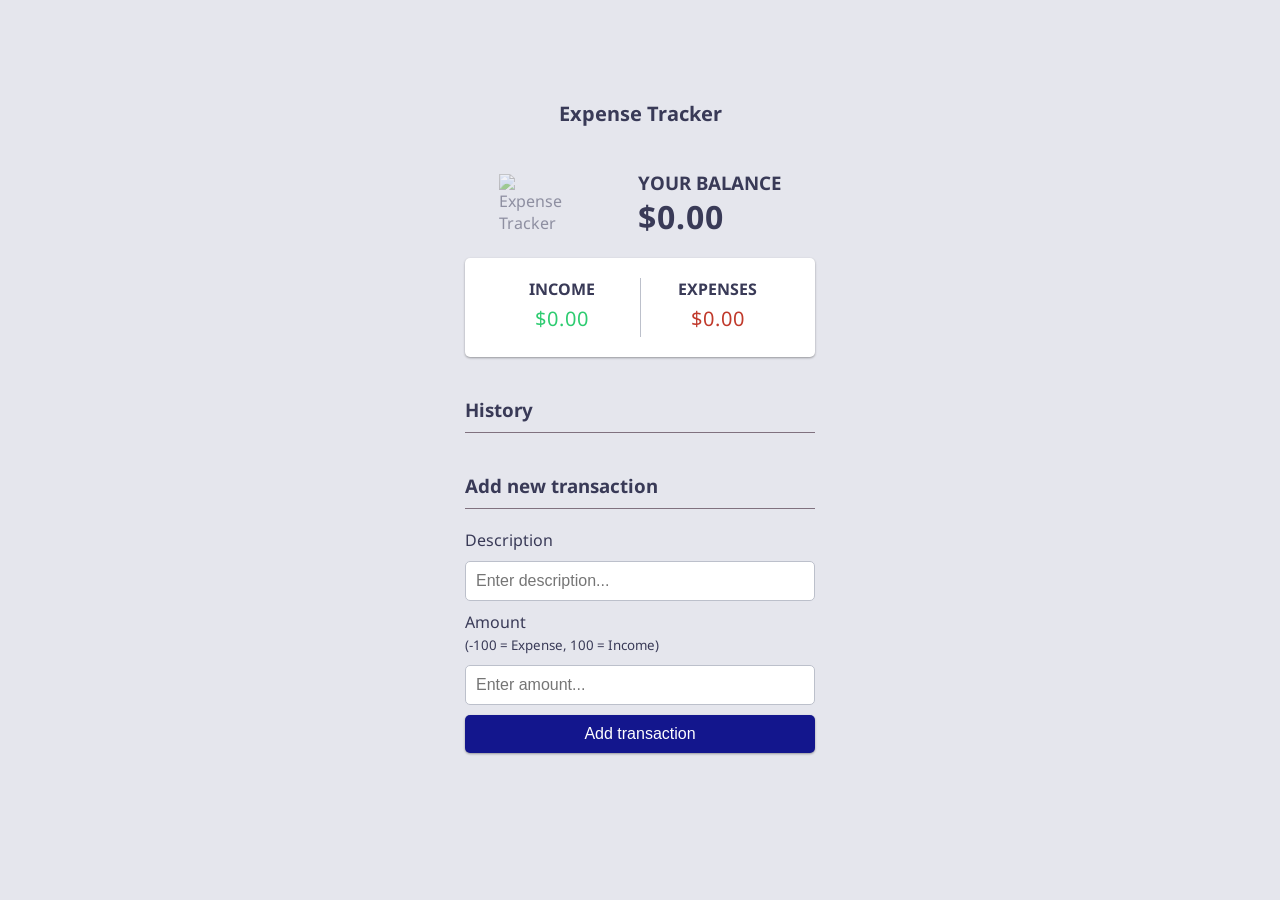
==== index.html @ 1ae1d474 "Basic changes" ====
<!DOCTYPE html>
<html lang="en">
  <head>
    <meta charset="UTF-8" />
    <meta name="viewport" content="width=device-width, initial-scale=1.0" />
    <link
      rel="stylesheet"
      href="https://cdnjs.cloudflare.com/ajax/libs/font-awesome/5.15.1/css/all.min.css"
      integrity="sha512-+4zCK9k+qNFUR5X+cKL9EIR+ZOhtIloNl9GIKS57V1MyNsYpYcUrUeQc9vNfzsWfV28IaLL3i96P9sdNyeRssA=="
      crossorigin="anonymous"
    />
    <link rel="stylesheet" href="style.css" />
    <title>Expense Tracker</title>
  </head>
  <body>
    <h1>Expense Tracker</h1>

    <div class="container">
      <div class="header">
        <img src="https://i.ibb.co/jfScDTC/budget.png" alt="Expense Tracker" />
        <div class="balance-container">
          <h2>Your Balance</h2>
          <h2 id="balance" class="balance">$0.00</h2>
        </div>
      </div>
      <div class="inc-exp-container">
        <div>
          <h4>Income</h4>
          <p id="money-plus" class="money plus">+$0.00</p>
        </div>
        <div>
          <h4>Expenses</h4>
          <p id="money-minus" class="money minus">-$0.00</p>
        </div>
      </div>
      <h3>History</h3>
      <ul id="list" class="list"></ul>
      <h3>Add new transaction</h3>
      <form id="form">
        <div class="form-control">
          <label for="text">Description</label>
          <input type="text" id="text" placeholder="Enter description..." />
        </div>
        <div class="form-control">
          <label for="amount"
            >Amount <br />
            <small>(-100 = Expense, 100 = Income)</small></label
          >
          <input type="number" id="amount" placeholder="Enter amount..." />
        </div>
        <button class="btn">Add transaction</button>
      </form>
    </div>
    <!-- Notification -->
    <div class="notification-container" id="notification">
      <p>Please add a description and amount</p>
    </div>
    <script src="script.js"></script>
  </body>
</html>
---- style.css ----
@import url("https://fonts.googleapis.com/css2?family=Noto+Sans:wght@400;700&display=swap");

:root {
  --main-color: #13168d;
  --secondary-color: #393a57;
  --ternary-color: #486ba6;
  --box-shadow: 0 1px 3px rgba(0, 0, 0, 0.12), 0 1px 2px rgba(0, 0, 0, 0.24);
  --background-color: #e5e6ed;
  --background-secondary-color: #fff;
  --border-color: #80717f;
  --border-secondary-color: #bcc0cb;
  --plus-color: #2ecc71;
  --minus-color: #c0392b;
}

* {
  box-sizing: border-box;
}

body {
  background-color: var(--background-color);
  color: var(--secondary-color);
  font-family: "Noto Sans", sans-serif;
  display: flex;
  flex-direction: column;
  align-items: center;
  justify-content: center;
  min-height: 100vh;
  margin: 0;
}

.header {
  display: flex;
  align-items: center;
  justify-content: space-around;
}

.header img {
  width: 4.5rem;
  width: 4.5rem;
  opacity: 0.5;
}

.balance-container {
  display: flex;
  flex-direction: column;
}

.container {
  margin: 30px auto;
  width: 350px;
}

h1 {
  font-size: 1.25rem;
}

h2 {
  font-size: 1.17rem;
}

.balance {
  letter-spacing: 1px;
  margin: 0;
  font-size: 2rem;
}

h3 {
  border-bottom: 1px solid var(--border-color);
  padding-bottom: 10px;
  margin: 40px 0 10px;
}

h2,
h4 {
  margin: 0;
  text-transform: uppercase;
}

.inc-exp-container {
  background-color: var(--background-secondary-color);
  box-shadow: var(--box-shadow);
  padding: 20px;
  display: flex;
  justify-content: space-between;
  margin: 20px 0;
  border-radius: 5px;
}

.inc-exp-container > div {
  flex: 1;
  text-align: center;
}

.inc-exp-container > div:first-of-type {
  border-right: 1px solid var(--border-secondary-color);
}

.money {
  font-size: 20px;
  letter-spacing: 1px;
  margin: 5px 0;
}

.money.plus {
  color: var(--plus-color);
}

.money.minus {
  color: var(--minus-color);
}

label {
  display: inline-block;
  margin: 10px 0;
}

input[type="text"],
input[type="number"] {
  border: 1px solid var(--border-secondary-color);
  border-radius: 5px;
  display: block;
  font-size: 16px;
  padding: 10px;
  width: 100%;
}

.btn {
  cursor: pointer;
  background-color: var(--main-color);
  box-shadow: var(--box-shadow);
  color: var(--background-secondary-color);
  border: 0;
  display: block;
  font-size: 16px;
  margin: 10px 0 30px;
  padding: 10px;
  width: 100%;
  border-radius: 5px;
}

.list {
  list-style-type: none;
  padding: 0;
  margin-bottom: 40px;
}

.list li {
  background-color: var(--background-secondary-color);
  box-shadow: var(--box-shadow);
  color: var(--ternary-color);
  display: flex;
  justify-content: space-between;
  position: relative;
  padding: 10px;
  margin: 10px 0;
  border-top-left-radius: 5px;
  border-bottom-left-radius: 5px;
}

.list li.plus {
  border-left: 5px solid var(--plus-color);
}

.list li.minus {
  border-left: 5px solid var(--minus-color);
}

.delete-btn {
  cursor: pointer;
  background-color: var(--minus-color);
  color: var(--background-secondary-color);
  box-shadow: var(--box-shadow);
  border: 0;
  font-size: 22px;
  line-height: 22px;
  padding: 10px;
  margin: 10px 0;
  position: absolute;
  top: 50%;
  right: 0;
  transform: translate(100%, -73%);
  opacity: 0;
  transition: opacity 0.3s ease;
}

.btn:focus,
.delete-btn:focus {
  outline: 0;
}

.list li:hover .delete-btn {
  opacity: 1;
}

.notification-container {
  background-color: var(--minus-color);
  color: var(--background-secondary-color);
  border-radius: 5px 5px 0 0;
  padding: 15px 20px;
  position: fixed;
  bottom: 0;
  opacity: 0;
  transition: opacity 0.3s ease;
}

.notification-container.show {
  opacity: 1;
}

.notification-container p {
  margin: 0;
}
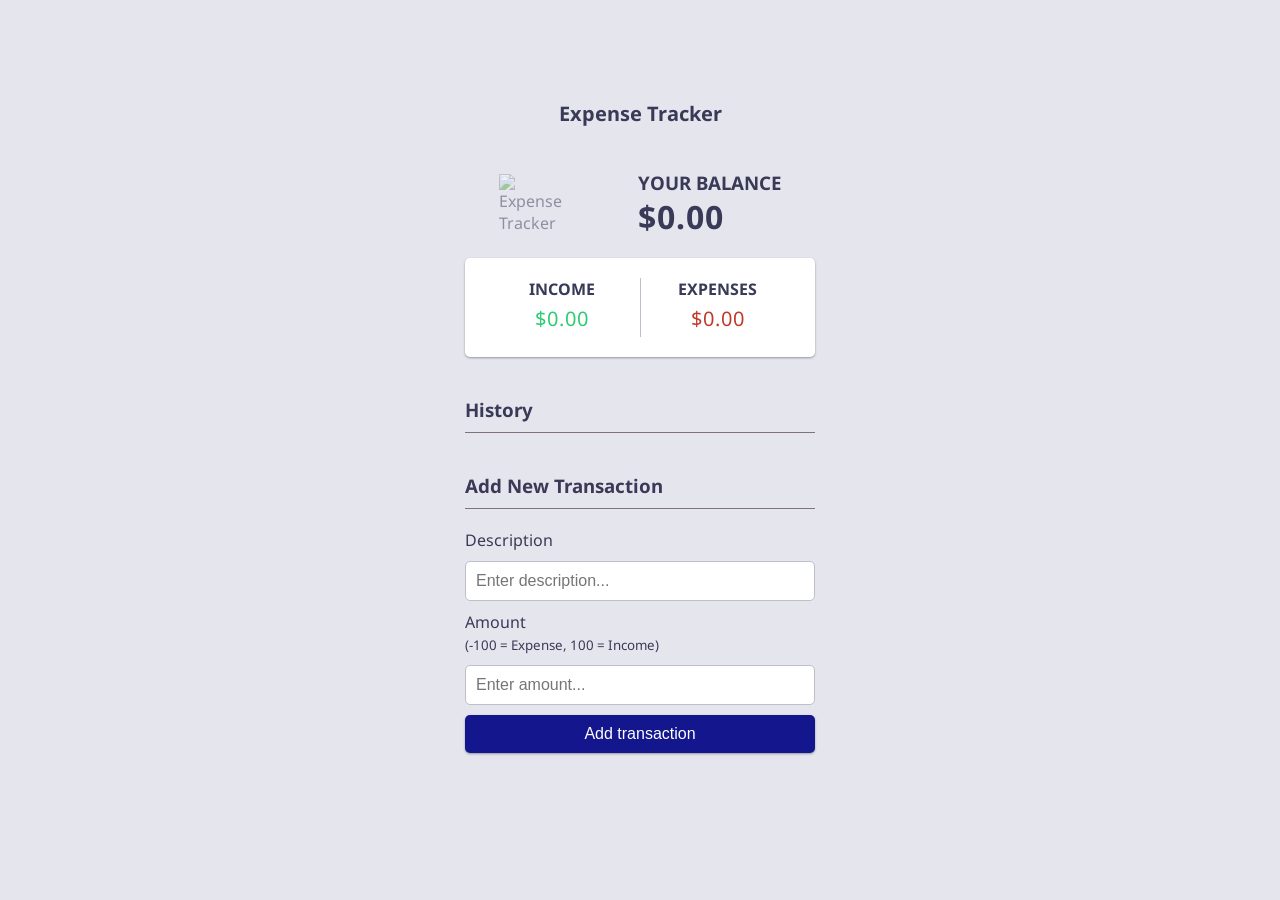
==== commit f4ea4773: "Basic Changes" ====
--- a/index.html
+++ b/index.html
@@ -35,7 +35,7 @@
       </div>
       <h3>History</h3>
       <ul id="list" class="list"></ul>
-      <h3>Add new transaction</h3>
+      <h3>Add New Transaction</h3>
       <form id="form">
         <div class="form-control">
           <label for="text">Description</label>
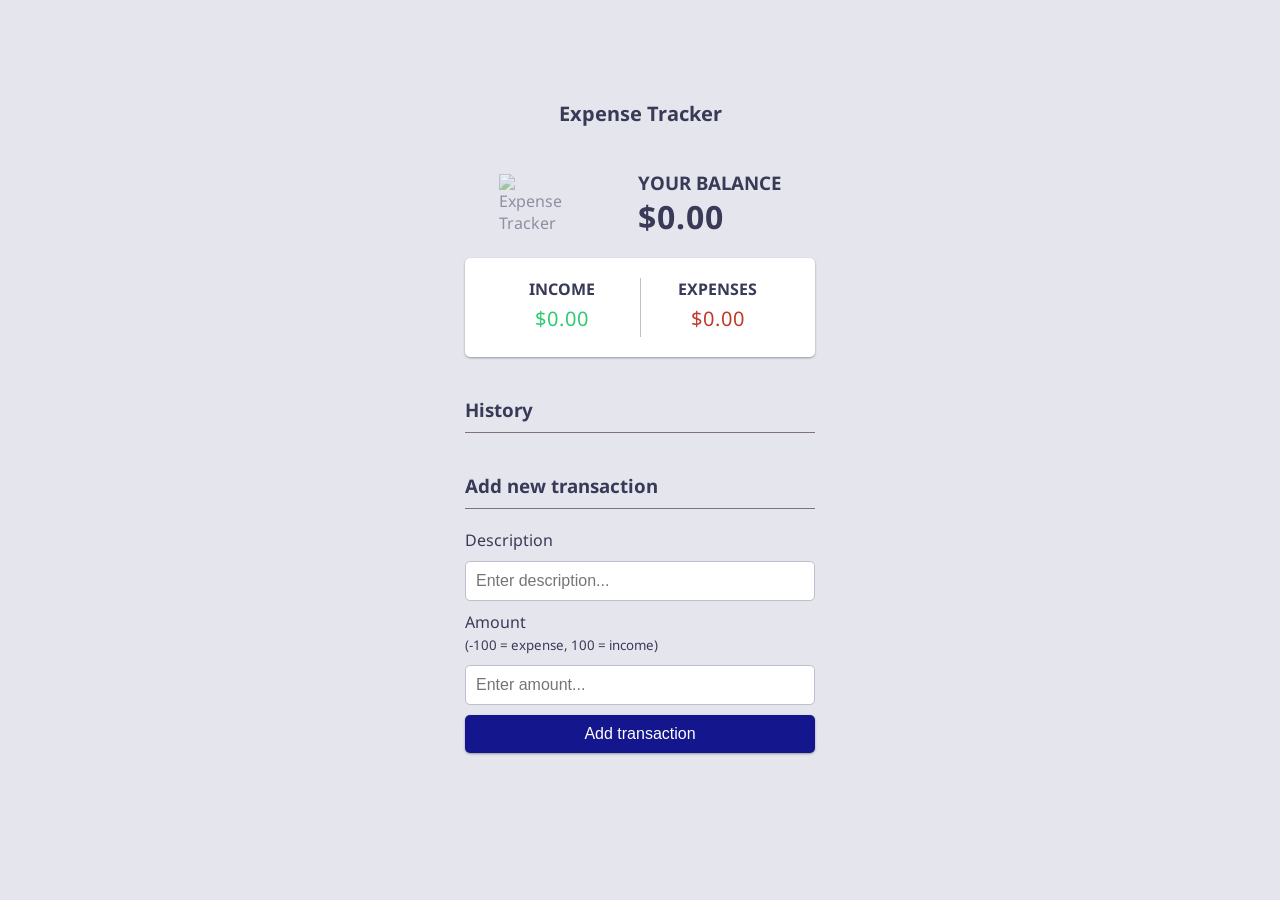
==== commit f8b3d502: "Basic Changes" ====
--- a/index.html
+++ b/index.html
@@ -35,7 +35,7 @@
       </div>
       <h3>History</h3>
       <ul id="list" class="list"></ul>
-      <h3>Add New Transaction</h3>
+      <h3>Add new transaction</h3>
       <form id="form">
         <div class="form-control">
           <label for="text">Description</label>
@@ -44,7 +44,7 @@
         <div class="form-control">
           <label for="amount"
             >Amount <br />
-            <small>(-100 = Expense, 100 = Income)</small></label
+            <small>(-100 = expense, 100 = income)</small></label
           >
           <input type="number" id="amount" placeholder="Enter amount..." />
         </div>
